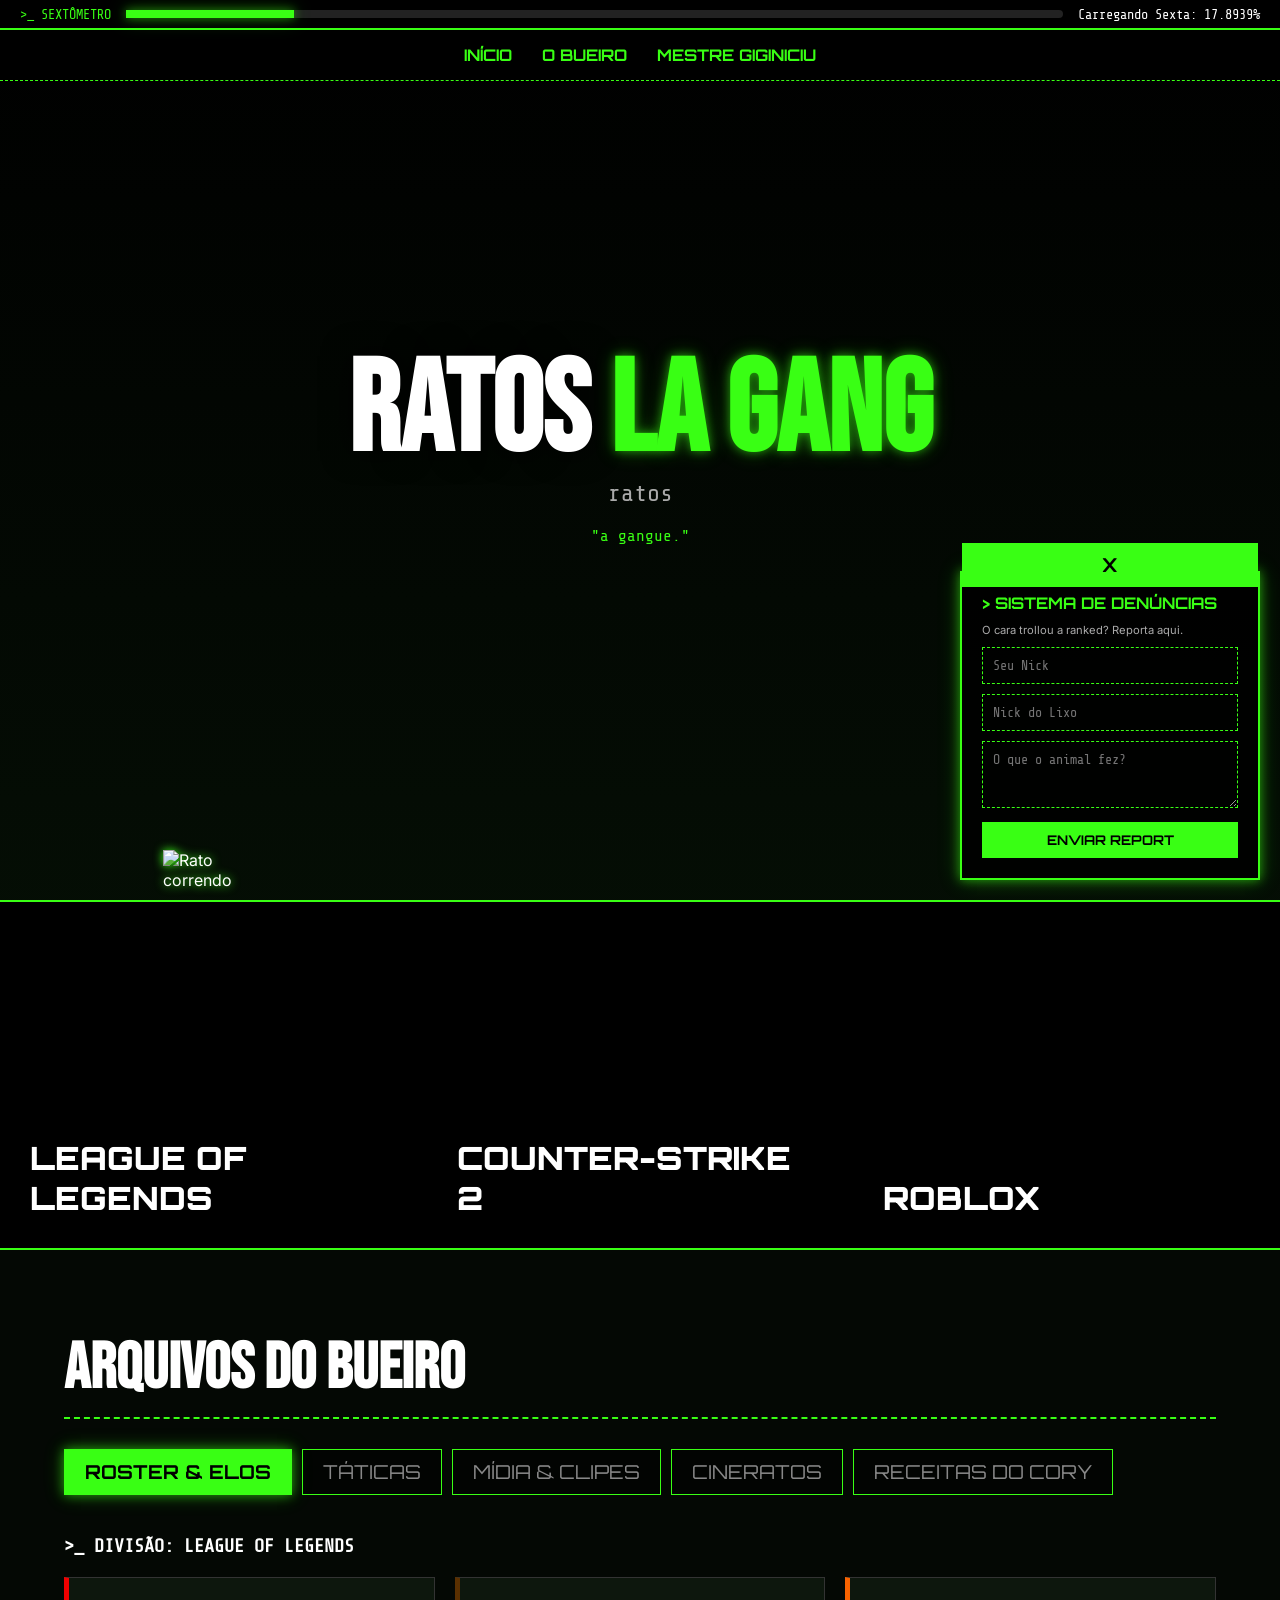
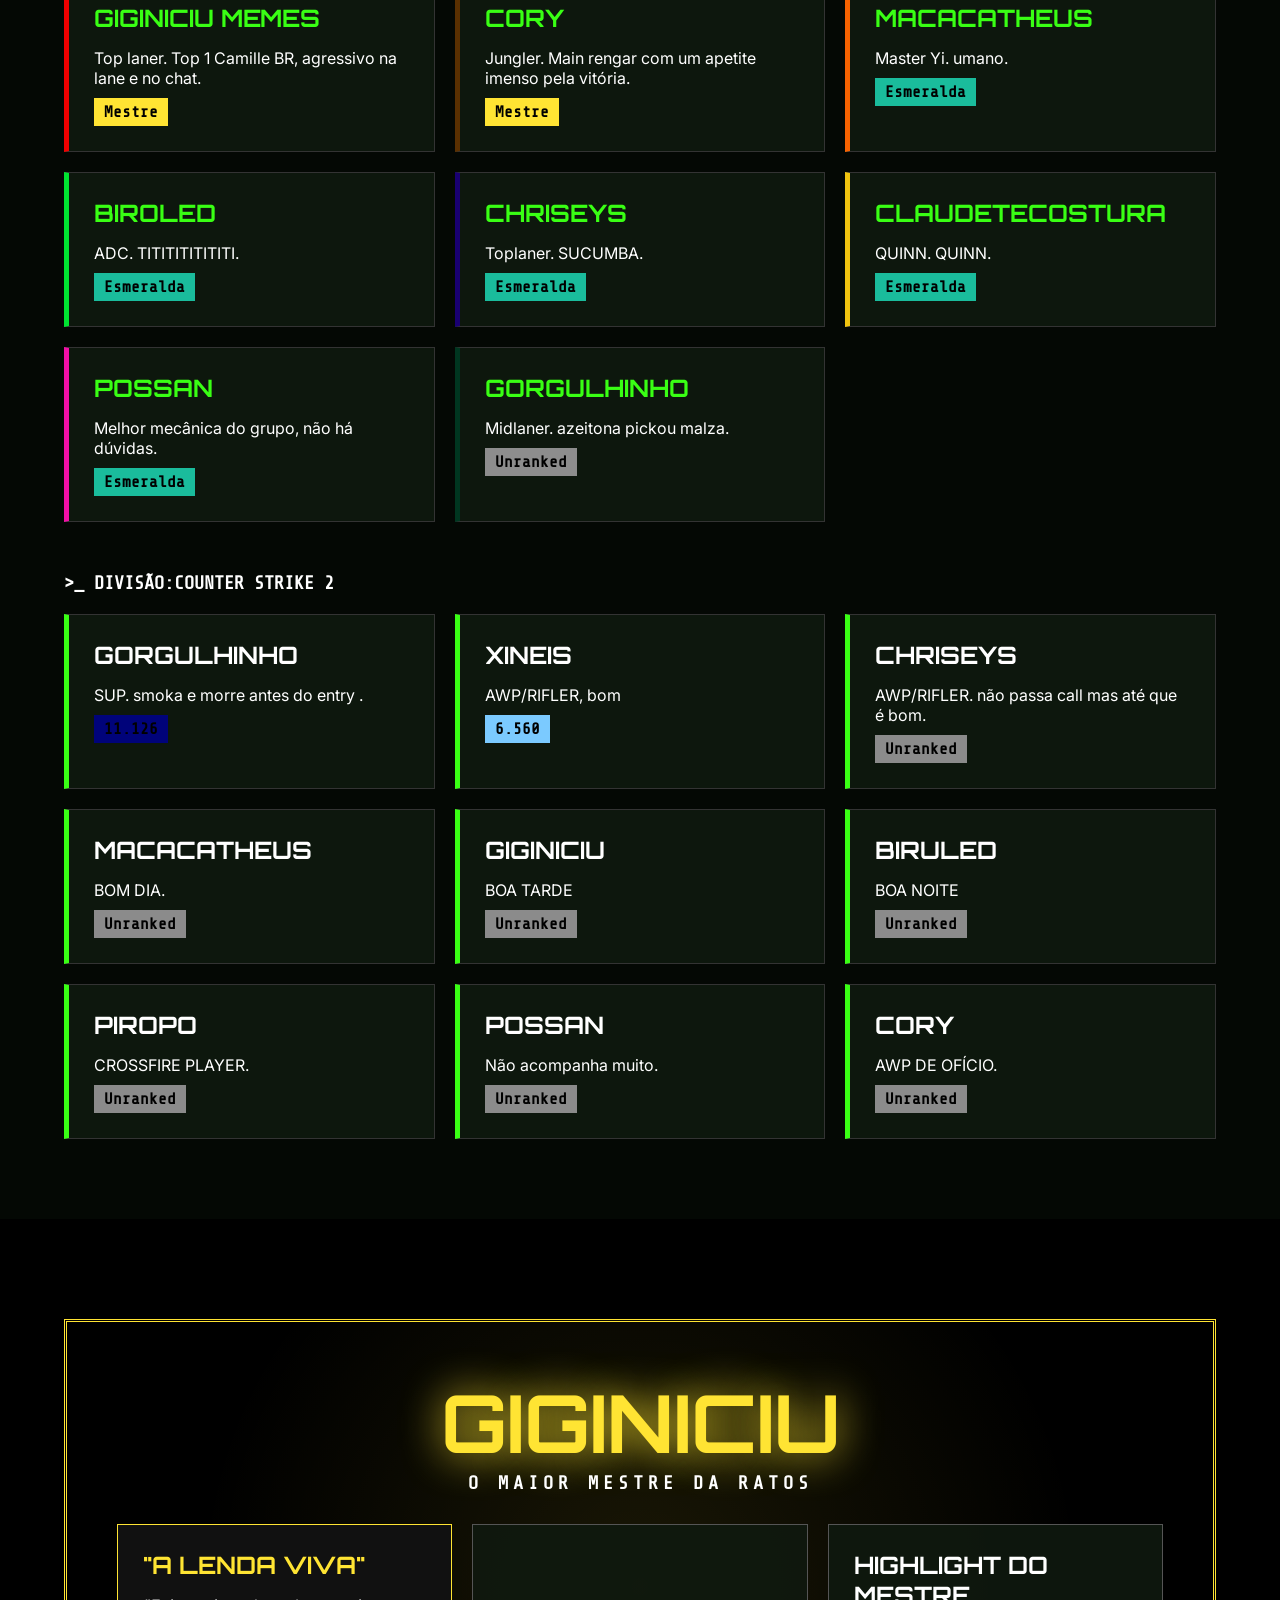
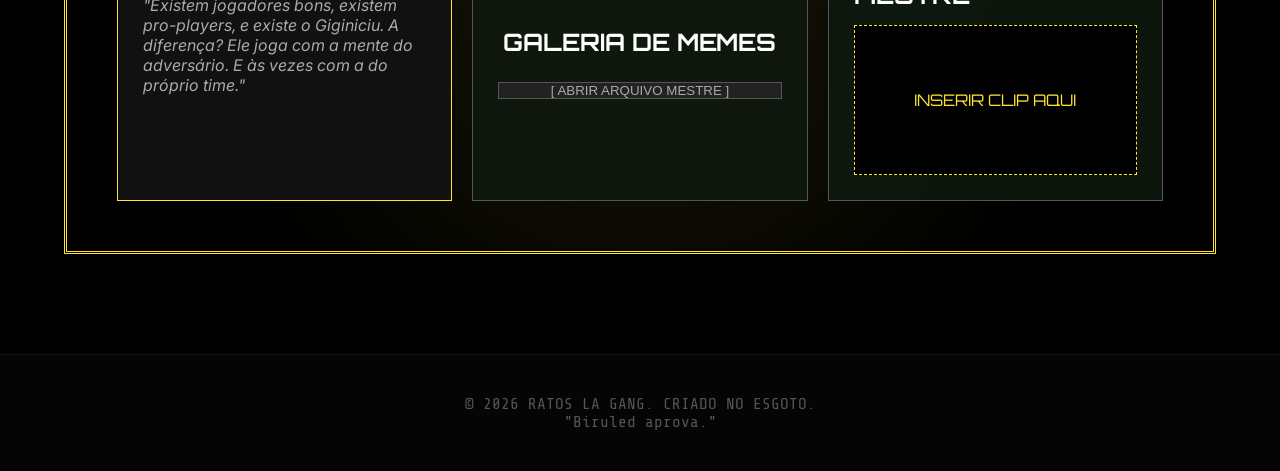
==== index.html @ 94097a50 "feat: site modularizado da Ratos La Gang" ====
﻿<!DOCTYPE html>
<html lang="pt-BR">

<head>
  <meta charset="UTF-8">
  <meta name="viewport" content="width=device-width, initial-scale=1.0">
  <title>Ratos La Gang | Season '26</title>
  <link rel="icon" type="image/png" href="https://i.imgur.com/AaQNfr5.png">

  <link rel="preconnect" href="https://fonts.googleapis.com">
  <link
    href="https://fonts.googleapis.com/css2?family=Bebas+Neue&family=Orbitron:wght@400;700;900&family=Share+Tech+Mono&family=Inter:wght@300;500;800&display=swap"
    rel="stylesheet">

  <link rel="stylesheet" href="./assets/css/style.css">
</head>

<body>

  <div id="sexta-bar">
    <span style="color: var(--neon);">>_ SEXTÔMETRO</span>
    <div class="progress-container">
      <div class="progress-fill" id="sexta-fill"></div>
    </div>
    <span id="sexta-text" style="color: #fff;">Calculando...</span>
  </div>

  <nav>
    <a href="#hero">INÍCIO</a>
    <a href="#conteudo">O BUEIRO</a>
    <a href="#santuario-ancora">MESTRE GIGINICIU</a>
  </nav>

  <section class="hero" id="hero">
    <h1 class="glitch">RATOS <span>LA GANG</span></h1>
    <p>ratos</p>
    <p style="font-size: 1rem; margin-top: 20px; color: var(--neon);">"a gangue."</p>
  </section>

  <div class="jogos-container">
    <div class="jogo-card"
      style="background-image: linear-gradient(transparent, #000), url('https://media.tenor.com/W_cH9yl1uNkAAAAM/malphite.gif');">
      LEAGUE OF LEGENDS
    </div>
    <div class="jogo-card"
      style="background-image: linear-gradient(transparent, #000), url('https://media.tenor.com/E6ynXrh8lNoAAAAM/cs-go-dance.gif');">
      COUNTER-STRIKE 2
    </div>
    <div class="jogo-card"
      style="background-image: linear-gradient(transparent, #000), url('https://media.tenor.com/iqkII5B1ymUAAAAM/roblox-memes.gif');">
      ROBLOX
    </div>
  </div>

  <section class="conteudo" id="conteudo">
    <h2 class="section-title glitch">ARQUIVOS DO BUEIRO</h2>

    <div class="tabs-menu">
      <button class="tab-btn active" onclick="carregarAbaDinamica('aba-roster', 'roster', event)">ROSTER & ELOS</button>
      <button class="tab-btn" onclick="carregarAbaDinamica('aba-smokes', 'taticas', event)">TÁTICAS</button>
      <button class="tab-btn" onclick="carregarAbaDinamica('aba-midia', 'midia', event)">MÍDIA & CLIPES</button>
      <button class="tab-btn" onclick="carregarAbaDinamica('aba-cineratos', 'cineratos', event)">CINERATOS</button>
      <button class="tab-btn" onclick="carregarAbaDinamica('aba-receitas', 'receitas', event)">RECEITAS DO CORY</button>
    </div>

    <div id="conteudo-dinamico"></div></section>

  <section id="santuario-ancora" style="padding: 100px 5%; background: #000;">
    <div class="santuario">
      <h1>GIGINICIU</h1>
      <h3 style="color: #fff; font-family: 'Share Tech Mono'; letter-spacing: 5px; margin-bottom: 30px;">O MAIOR MESTRE
        DA RATOS</h3>

      <div class="grid" style="text-align: left;">
        <div class="card" style="border-color: var(--yellow); background: #111;">
          <h3 style="color: var(--yellow);">"A LENDA VIVA"</h3>
          <p style="color: #aaa; font-style: italic;">"Existem jogadores bons, existem pro-players, e existe o
            Giginiciu. A diferença? Ele joga com a mente do adversário. E às vezes com a do próprio time."</p>
        </div>
        <div class="card"
          style="border-color: #555; display:flex; align-items:center; justify-content:center; flex-direction:column;">
          <h3 style="color: #fff;">GALERIA DE MEMES</h3>
          <button class="btn" style="width:100%; margin-top:10px; background:#222; border:1px solid #555; color:#aaa;">[
            ABRIR ARQUIVO MESTRE ]</button>
        </div>
        <div class="card" style="border-color: #555;">
          <h3 style="color: #fff;">HIGHLIGHT DO MESTRE</h3>
          <div
            style="width:100%; height:150px; background:#000; border:1px dashed var(--yellow); display:flex; justify-content:center; align-items:center; color:var(--yellow); font-family:'Orbitron';">
            INSERIR CLIP AQUI
          </div>
        </div>
      </div>
    </div>
  </section>

  <footer
    style="text-align: center; padding: 40px; background: #050505; color: #555; font-family: 'Share Tech Mono'; border-top: 1px solid #111;">
    &copy; 2026 RATOS LA GANG. CRIADO NO ESGOTO. <br>
    "Biruled aprova."
  </footer>

  <div class="denuncia-float" id="caixa-denuncia">
    <button class="fechar-btn" onclick="fecharCaixa()">X</button>

    <h4 style="font-family: 'Orbitron'; color: var(--neon); margin-bottom: 10px;">> SISTEMA DE DENÚNCIAS</h4>
    <p style="font-size: 0.7rem; color: #aaa; margin-bottom: 10px;">O cara trollou a ranked? Reporta aqui.</p>
    <input type="text" placeholder="Seu Nick">
    <input type="text" placeholder="Nick do Lixo">
    <textarea rows="3" placeholder="O que o animal fez?"></textarea>

    <button onclick="alert('Denúncia enviada pro bueiro. 🐀 Nossa gangue vai cobrar.'); fecharCaixa();">ENVIAR
      REPORT</button>
  </div>

  <img src="https://media.tenor.com/V9XG4Lp_SN0AAAAj/rat-dance.gif" class="rato-animado" id="rato-mascote"
    alt="Rato correndo">

  <script src="./assets/js/script.js" defer></script>

</body>

</html>
---- assets/css/style.css ----
﻿    /* ===== VARIÁVEIS GLOBAIS ===== */
    :root {
      --neon: #39ff14;
      --neon-glow: 0 0 10px rgba(57, 255, 20, 0.5), 0 0 20px rgba(57, 255, 20, 0.3);
      --yellow: #ffe433;
      --bg-dark: rgba(5, 10, 5, 0.85);
      --surface: rgba(15, 25, 15, 0.9);
    }

    * {
      cursor: url('https://img.icons8.com/color/32/000000/cheese.png'), auto !important;
    }

    a, button, .tab-btn, .rato-animado, .fechar-btn, .card, .jogo-card, .mural-card {
      cursor: url('https://img.icons8.com/color/32/000000/rat.png'), pointer !important;
    }

    /* ===== SCROLLBAR ESTILO CANO DE ESGOTO ===== */
    ::-webkit-scrollbar {
      width: 14px;
    }
    ::-webkit-scrollbar-track {
      background: #050505;
      border-left: 2px solid #111;
    }
    ::-webkit-scrollbar-thumb {
      background: #15ff00;
      border-radius: 10px;
      border: 3px solid #050505;
    }
    ::-webkit-scrollbar-thumb:hover {
      background: #0fbc00;
    }

    /* ===== EFEITO GLITCH ===== */
    .glitch {
      position: relative;
    }
    .glitch:hover {
      animation: glitch-text 0.2s linear infinite;
    }
    @keyframes glitch-text {
      0% { text-shadow: 2px 0 var(--neon), -2px 0 red; transform: translate(1px, 1px); }
      20% { text-shadow: -2px 0 var(--neon), 2px 0 red; transform: translate(-1px, -1px); }
      40% { text-shadow: 2px 0 var(--neon), -2px 0 red; transform: translate(-1px, 1px); }
      60% { text-shadow: -2px 0 var(--neon), 2px 0 red; transform: translate(1px, -1px); }
      80% { text-shadow: 2px 0 var(--neon), -2px 0 red; transform: translate(-1px, 1px); }
      100% { text-shadow: -2px 0 var(--neon), 2px 0 red; transform: translate(1px, 1px); }
    }

    * {
      box-sizing: border-box;
      margin: 0;
      padding: 0;
    }

    html {
      scroll-behavior: smooth;
    }

    /* ===== BACKGROUND IMERSIVO ===== */
    body {
      background-color: #000;
      background-image:
        linear-gradient(to bottom, rgba(0, 0, 0, 0.7), rgba(5, 15, 5, 0.9)),
        url('https://wallpapercave.com/wp/wp4553294.jpg');
      background-attachment: fixed;
      background-size: cover;
      background-position: center;
      color: #fff;
      font-family: 'Inter', sans-serif;
      overflow-x: hidden;
    }

    /* ===== BARRA DE SEXTA & NAVBAR ===== */
    #sexta-bar {
      position: fixed;
      top: 0;
      left: 0;
      right: 0;
      height: 30px;
      background: #000;
      border-bottom: 2px solid var(--neon);
      z-index: 10000;
      display: flex;
      align-items: center;
      padding: 0 20px;
      font-family: 'Share Tech Mono', monospace;
      font-size: 0.85rem;
    }

    .progress-container {
      flex-grow: 1;
      background: #222;
      height: 8px;
      margin: 0 15px;
      border-radius: 4px;
    }

    .progress-fill {
      height: 100%;
      background: var(--neon);
      width: 0%;
      box-shadow: var(--neon-glow);
      transition: width 1s;
    }

    nav {
      position: fixed;
      top: 30px;
      left: 0;
      right: 0;
      display: flex;
      justify-content: center;
      gap: 30px;
      padding: 15px;
      background: rgba(0, 0, 0, 0.7);
      backdrop-filter: blur(8px);
      z-index: 9999;
      border-bottom: 1px dashed var(--neon);
      font-family: 'Orbitron', sans-serif;
    }

    nav a {
      color: var(--neon);
      text-decoration: none;
      font-weight: 700;
      transition: 0.3s;
      text-transform: uppercase;
    }

    nav a:hover {
      text-shadow: var(--neon-glow);
      transform: scale(1.1);
      color: #fff;
    }

    /* ===== HERO SECTION ===== */
    .hero {
      min-height: 100vh;
      display: flex;
      flex-direction: column;
      justify-content: center;
      align-items: center;
      text-align: center;
      padding: 0 5%;
    }

    .hero h1 {
      font-family: 'Bebas Neue', sans-serif;
      font-size: 8rem;
      color: #fff;
      text-shadow: 0 0 30px #000;
      line-height: 0.9;
    }

    .hero h1 span {
      color: var(--neon);
      text-shadow: var(--neon-glow);
    }

    .hero p {
      font-family: 'Share Tech Mono';
      font-size: 1.5rem;
      color: #aaa;
      margin-top: 10px;
    }

    /* ===== CARDS EXPANSIVOS (JOGOS) ===== */
    .jogos-container {
      display: flex;
      height: 350px;
      width: 100%;
      border-top: 2px solid var(--neon);
      border-bottom: 2px solid var(--neon);
    }

    .jogo-card {
      flex: 1;
      display: flex;
      align-items: flex-end;
      padding: 30px;
      font-family: 'Orbitron', sans-serif;
      font-size: 2rem;
      font-weight: 900;
      color: #fff;
      background-size: cover;
      background-position: center;
      transition: flex 0.4s cubic-bezier(0.25, 0.8, 0.25, 1);
      cursor: crosshair;
      text-shadow: 2px 2px 10px #000;
      box-shadow: inset 0 -100px 100px -50px rgba(0, 0, 0, 0.9);
    }

    .jogo-card:hover {
      flex: 2.5;
      color: var(--neon);
    }

    /* ===== SEÇÕES & ABAS (O NÚCLEO DO SITE) ===== */
    section.conteudo {
      padding: 80px 5%;
      background: var(--bg-dark);
      min-height: 100vh;
    }

    .section-title {
      font-family: 'Bebas Neue';
      font-size: 4rem;
      color: #fff;
      border-bottom: 2px dashed var(--neon);
      padding-bottom: 10px;
      margin-bottom: 30px;
    }

    .tabs-menu {
      display: flex;
      gap: 10px;
      margin-bottom: 40px;
      flex-wrap: wrap;
    }

    .tab-btn {
      background: rgba(0, 0, 0, 0.5);
      border: 1px solid var(--neon);
      color: #888;
      padding: 10px 20px;
      font-family: 'Orbitron';
      font-size: 1.2rem;
      cursor: pointer;
      transition: 0.3s;
    }

    .tab-btn:hover {
      background: rgba(57, 255, 20, 0.2);
      color: #fff;
    }

    .tab-btn.active {
      background: var(--neon);
      color: #000;
      font-weight: bold;
      box-shadow: var(--neon-glow);
    }

    .tab-content {
      display: none;
      animation: slideUp 0.5s ease;
    }

    .tab-content.active {
      display: block;
    }

    @keyframes slideUp {
      from {
        opacity: 0;
        transform: translateY(20px);
      }

      to {
        opacity: 1;
        transform: translateY(0);
      }
    }

    /* Grid Genérico */
    .grid {
      display: grid;
      grid-template-columns: repeat(auto-fill, minmax(300px, 1fr));
      gap: 20px;
    }

    .card {
      background: var(--surface);
      border: 1px solid #333;
      padding: 25px;
      transition: 0.3s;
    }

    .card:hover {
      border-color: var(--neon);
      box-shadow: var(--neon-glow);
      transform: translateY(-5px);
    }

    .card h3 {
      font-family: 'Orbitron';
      color: var(--neon);
      font-size: 1.5rem;
      margin-bottom: 15px;
    }

    /* Elos & Roster Específico */
    .elo-tag {
      display: inline-block;
      padding: 5px 10px;
      font-family: 'Share Tech Mono';
      font-weight: bold;
      color: #000;
      margin-top: 10px;
    }

    .roster-card {
      border-left: 5px solid var(--neon);
    }

    /* Cineratos (Scroll Horizontal) */
    .cineratos-scroll {
      display: flex;
      gap: 20px;
      overflow-x: auto;
      padding-bottom: 20px;
    }

    .filme-card {
      min-width: 250px;
      height: 350px;
      background: #111;
      border: 1px solid #333;
      display: flex;
      flex-direction: column;
      justify-content: flex-end;
      padding: 20px;
      background-size: cover;
      background-position: center;
      position: relative;
    }

    .filme-card::before {
      content: '';
      position: absolute;
      inset: 0;
      background: linear-gradient(transparent, rgba(0, 0, 0, 0.9));
    }

    .filme-info {
      position: relative;
      z-index: 2;
    }

    .nota {
      font-family: 'Orbitron';
      font-size: 2rem;
      color: var(--yellow);
    }

    /* Receitas */
    .receita-card {
      background: repeating-linear-gradient(45deg, #0a0a0a, #0a0a0a 10px, #111 10px, #111 20px);
    }

    /* ===== SANTUÁRIO GIGINICIU ===== */
    .santuario {
      text-align: center;
      border: 3px double var(--yellow);
      padding: 50px;
      background: radial-gradient(circle, rgba(255, 228, 51, 0.1) 0%, transparent 70%);
    }

    .santuario h1 {
      font-family: 'Orbitron';
      font-size: 5rem;
      color: var(--yellow);
      text-shadow: 0 0 40px var(--yellow);
      animation: pulso 2s infinite;
    }

    @keyframes pulso {

      0%,
      100% {
        transform: scale(1);
      }

      50% {
        transform: scale(1.05);
      }
    }

    /* ===== ELEMENTOS FLUTUANTES ===== */
    .denuncia-float {
      position: fixed;
      bottom: 20px;
      right: 20px;
      width: 300px;
      background: rgba(0, 0, 0, 0.9);
      border: 2px solid var(--neon);
      padding: 20px;
      z-index: 1000;
      box-shadow: var(--neon-glow);
    }

    .denuncia-float input,
    .denuncia-float textarea {
      width: 100%;
      background: transparent;
      border: 1px dashed var(--neon);
      color: #fff;
      padding: 10px;
      margin-bottom: 10px;
      font-family: 'Share Tech Mono';
    }

    .denuncia-float button {
      width: 100%;
      background: var(--neon);
      border: none;
      color: #000;
      font-weight: bold;
      padding: 10px;
      cursor: pointer;
      font-family: 'Orbitron';
    }

    .fechar-btn {
      position: absolute;
      /* Fixa o botão em relação à caixa */
      top: -30px;
      /* Distância do topo */
      right: 0px;
      /* Distância da direita */
      background: none;
      border: none;
      color: #555;
      font-family: 'Orbitron', sans-serif;
      font-size: 1.2rem;
      cursor: pointer;
      z-index: 1001;
      /* Garante que fique na frente de todos os elementos da caixa */
    }

    .fechar-btn:hover {
      color: var(--neon);
      transform: scale(1.1);
    }

    .fechar-btn:hover {
      color: var(--neon);
      text-shadow: var(--neon-glow);
      transform: scale(1.2);
    }

    /* RATO CORRENDO */
    .rato-animado {
      position: fixed;
      bottom: 10px;
      width: 80px;
      z-index: 999;
      cursor: pointer;
      filter: drop-shadow(0 0 5px var(--neon));
    }

    /* ===== UTILITÁRIOS ===== */
    .code-box {
      background: #000;
      color: #0f0;
      font-family: monospace;
      padding: 15px;
      border-left: 3px solid var(--neon);
      overflow-x: auto;
      margin-top: 10px;
    }

    .highlight {
      color: var(--yellow);
    }

    /* ===== MURAL DE SOBREVIVÊNCIA ===== */
    .mural-grid {
      display: grid;
      grid-template-columns: repeat(auto-fill, minmax(250px, 1fr));
      gap: 20px;
    }

    .mural-card {
      background: #0a0a0a;
      padding: 20px;
      transition: transform 0.3s ease, box-shadow 0.3s ease;
      display: flex;
      flex-direction: column;
    }

    .mural-card h3 {
      font-family: 'Orbitron', sans-serif;
      font-size: 1.2rem;
      margin-bottom: 10px;
      color: #fff;
      text-transform: uppercase;
    }

    .mural-card .jogo-tag {
      font-family: 'Share Tech Mono', monospace;
      font-size: 0.8rem;
      font-weight: bold;
      margin-bottom: 10px;
      display: inline-block;
      padding: 3px 8px;
      background: rgba(255, 255, 255, 0.1);
    }

    .mural-card p {
      font-family: 'Share Tech Mono', monospace;
      color: #aaa;
      font-size: 1rem;
      line-height: 1.4;
    }

    /* Cores de Destaque */
    .card-cs2 {
      border-top: 4px solid #ff8c00;
    }

    .card-cs2:hover {
      transform: translateY(-5px);
      box-shadow: 0 5px 15px rgba(255, 140, 0, 0.5);
    }

    .card-cs2 .jogo-tag {
      color: #ff8c00;
    }

    .card-lol {
      border-top: 4px solid #005ce6;
    }

    .card-lol:hover {
      transform: translateY(-5px);
      box-shadow: 0 5px 15px rgba(0, 92, 230, 0.5);
    }

    .card-lol .jogo-tag {
      color: #005ce6;
    }

    .card-valorant {
      border-top: 4px solid #ff4655;
    }

    .card-valorant:hover {
      transform: translateY(-5px);
      box-shadow: 0 5px 15px rgba(255, 70, 85, 0.5);
    }

    .card-valorant .jogo-tag {
      color: #ff4655;
    }

    .card-phasmo {
      border-top: 4px solid #ffffff;
    }

    .card-phasmo:hover {
      transform: translateY(-5px);
      box-shadow: 0 5px 15px rgba(255, 255, 255, 0.5);
    }

    .card-phasmo .jogo-tag {
      color: #ffffff;
    }

    .card-backrooms {
      border-top: 4px solid #f1c40f;
    }

    .card-backrooms:hover {
      transform: translateY(-5px);
      box-shadow: 0 5px 15px rgba(241, 196, 15, 0.5);
    }

    .card-backrooms .jogo-tag {
      color: #f1c40f;
    }

    .card-roblox {
      border-top: 4px solid #888888;
    }

    .card-roblox:hover {
      transform: translateY(-5px);
      box-shadow: 0 5px 15px rgba(136, 136, 136, 0.5);
    }

    .card-roblox .jogo-tag {
      color: #888888;
    }

    .card-stardew {
      border-top: 4px solid #2e8b57;
    }

    .card-stardew:hover {
      transform: translateY(-5px);
      box-shadow: 0 5px 15px rgba(46, 139, 87, 0.5);
    }

    .card-stardew .jogo-tag {
      color: #2e8b57;
    }

    .card-zomboid {
      border-top: 4px solid #8a0303;
    }

    .card-zomboid:hover {
      transform: translateY(-5px);
      box-shadow: 0 5px 15px rgba(138, 3, 3, 0.5);
    }

    .card-zomboid .jogo-tag {
      color: #8a0303;
    }

    .card-raft {
      border-top: 4px solid #00bfff;
    }

    .card-raft:hover {
      transform: translateY(-5px);
      box-shadow: 0 5px 15px rgba(0, 191, 255, 0.5);
    }

    .card-raft .jogo-tag {
      color: #00bfff;
    }

    /* ===== MEDIA QUERIES (RESPONSIVIDADE) ===== */
    @media (max-width: 768px) {

      /* Sextômetro e Nav */
      #sexta-bar {
        padding: 0 10px;
        font-size: 0.65rem;
      }

      .progress-container {
        margin: 0 8px;
      }

      nav {
        gap: 15px;
        padding: 10px;
        font-size: 0.8rem;
        flex-wrap: wrap;
        top: 30px;
      }

      /* Hero */
      .hero h1 {
        font-size: 4rem;
        line-height: 1;
      }

      .hero p {
        font-size: 1.1rem;
      }

      /* Jogos Container */
      .jogos-container {
        flex-direction: column;
        height: auto;
      }

      .jogo-card {
        height: 120px;
        font-size: 1.5rem;
        justify-content: center;
        align-items: center;
        text-align: center;
        box-shadow: inset 0 0 100px -20px rgba(0, 0, 0, 0.9);
        padding: 15px;
      }

      .jogo-card:hover {
        flex: 1;
        transform: scale(1.02);
      }

      /* Conteúdo Geral */
      section.conteudo {
        padding: 80px 15px;
      }

      .section-title {
        font-size: 2.5rem;
        text-align: center;
      }

      .tabs-menu {
        justify-content: center;
      }

      .tab-btn {
        font-size: 0.9rem;
        padding: 10px;
        flex-grow: 1;
        text-align: center;
      }

      /* Grids e Aba Mídia */
      .grid {
        grid-template-columns: 1fr;
      }

      #aba-midia>div {
        grid-template-columns: 1fr !important;
      }

      /* Santuário */
      .santuario {
        padding: 20px;
      }

      .santuario h1 {
        font-size: 2.5rem;
      }

      /* Denúncia Float */
      .denuncia-float {
        width: 90%;
        right: 5%;
        bottom: 10px;
        padding: 15px;
      }

      .fechar-btn {
        top: -35px;
        right: 0;
        font-size: 1.5rem;
        background: rgba(0, 0, 0, 0.8);
        padding: 5px 15px;
        border-radius: 5px;
        border: 1px solid var(--neon);
      }

      /* Rato Animado */
      .rato-animado {
        width: 60px;
        bottom: 5px;
      }
    }
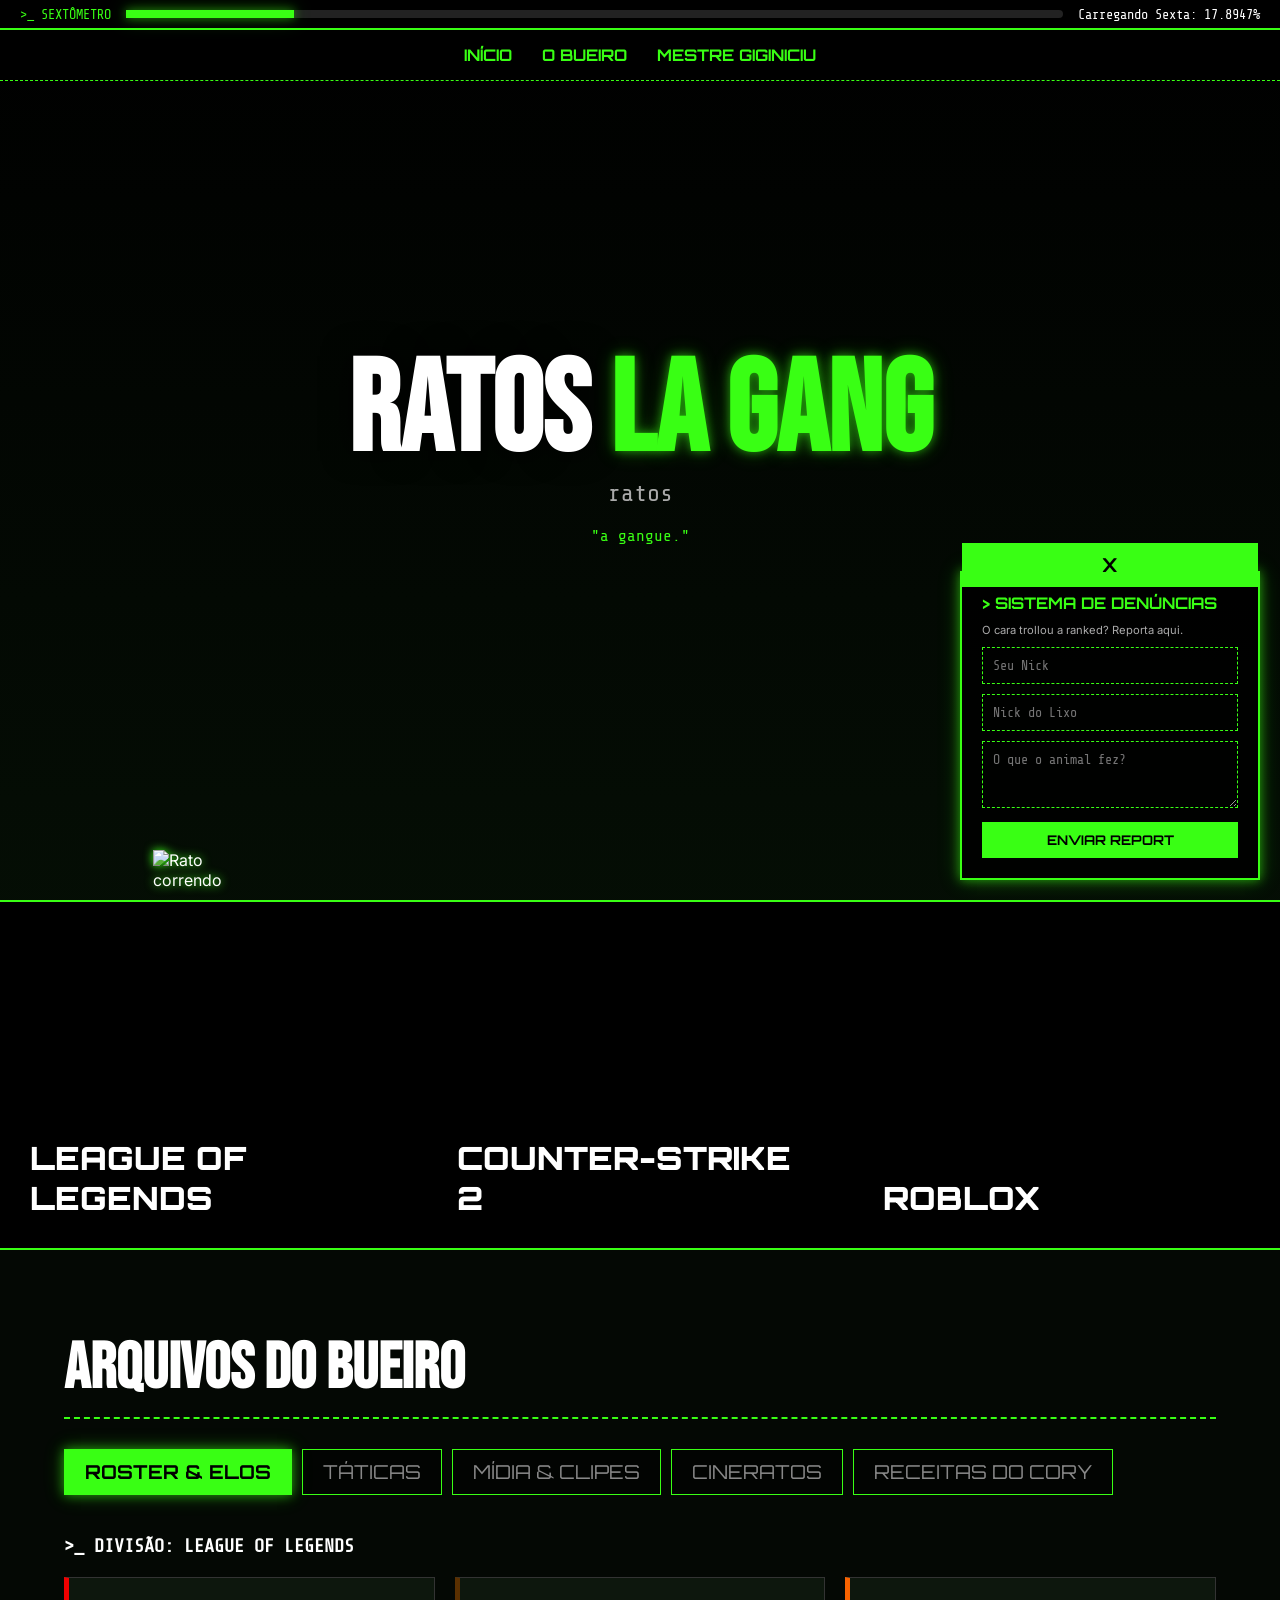
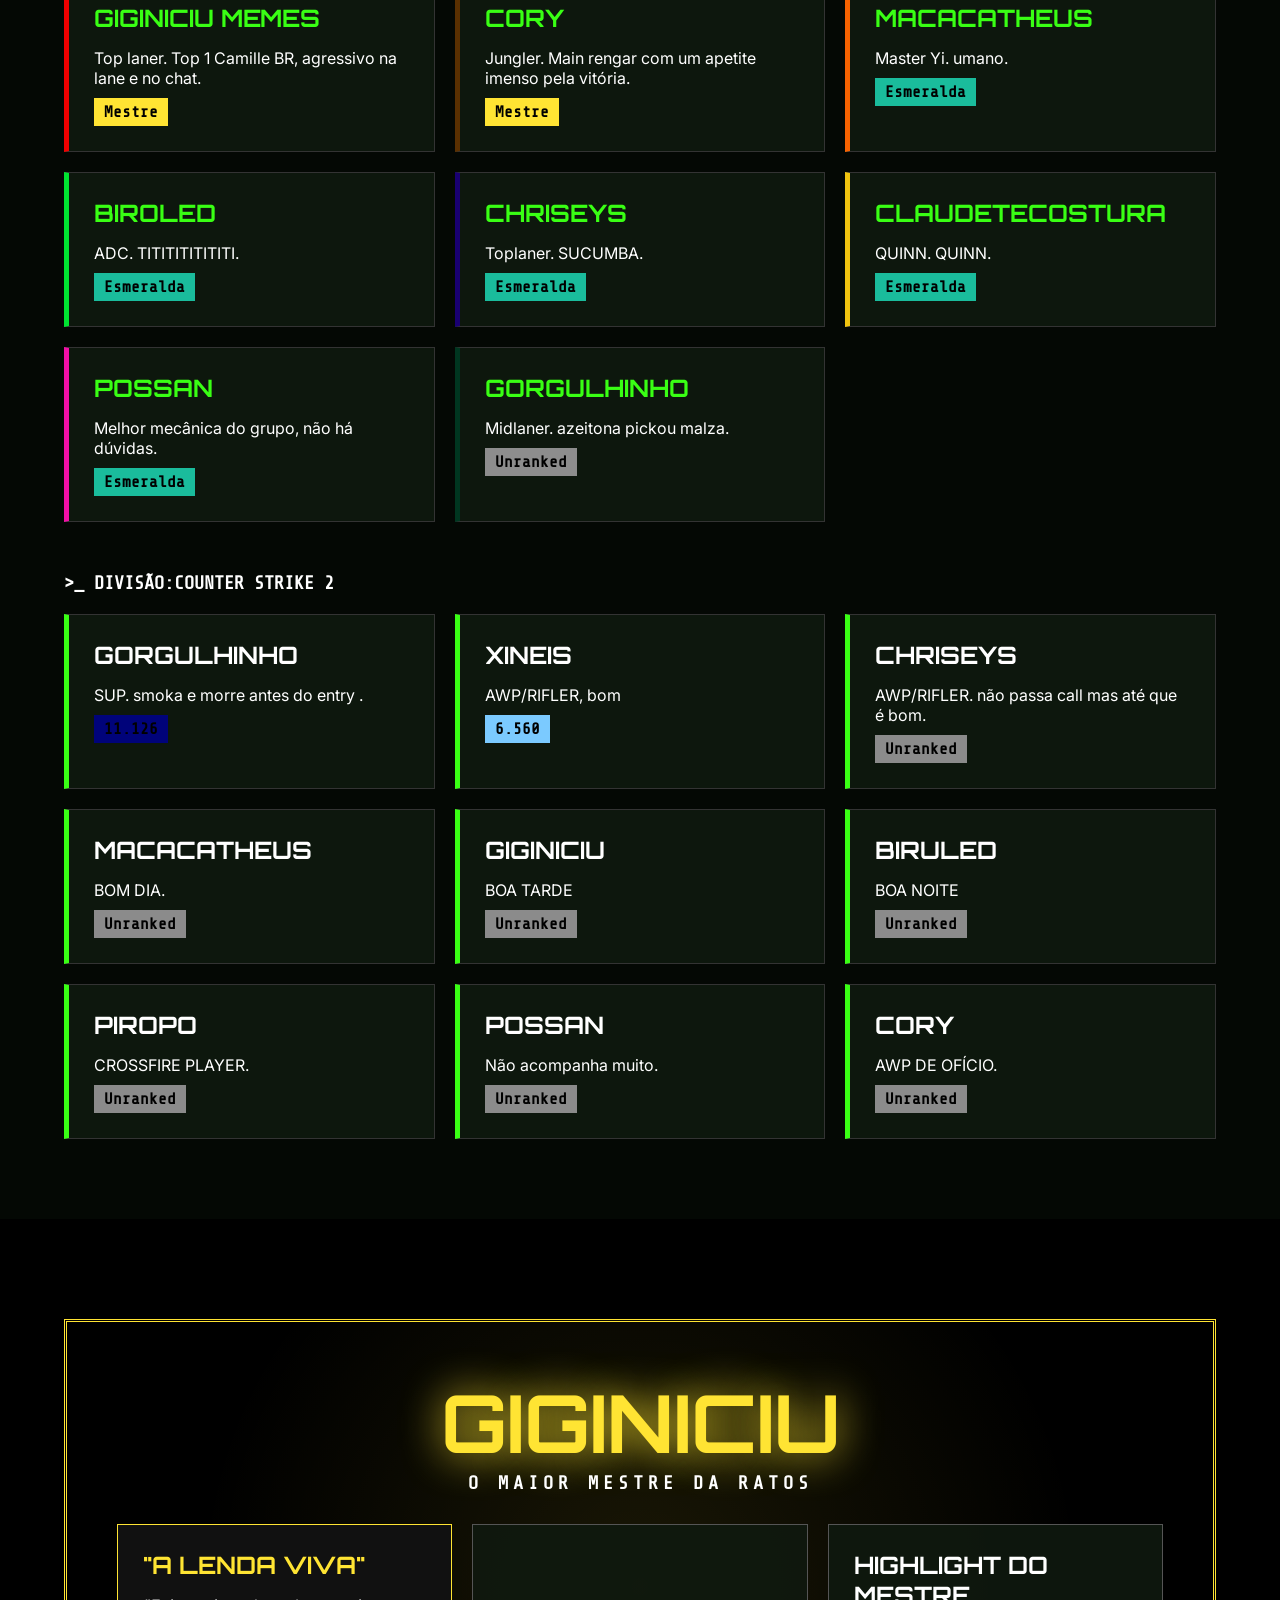
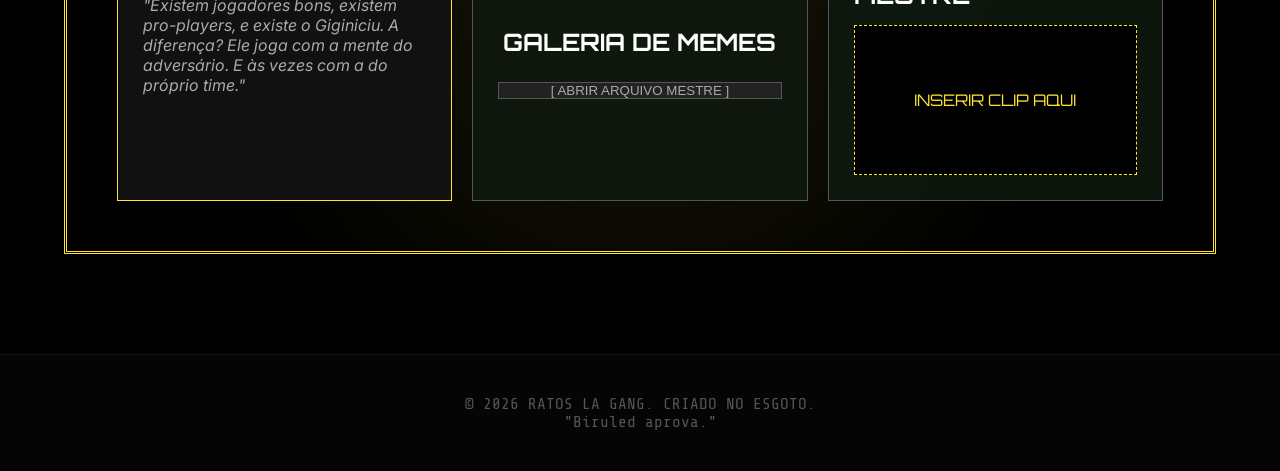
==== commit 97cec2a1: "refactor: simplificando estrutura de pastas" ====
--- a/index.html
+++ b/index.html
@@ -1,4 +1,4 @@
-﻿<!DOCTYPE html>
+<!DOCTYPE html>
 <html lang="pt-BR">
 
 <head>
@@ -12,7 +12,7 @@
     href="https://fonts.googleapis.com/css2?family=Bebas+Neue&family=Orbitron:wght@400;700;900&family=Share+Tech+Mono&family=Inter:wght@300;500;800&display=swap"
     rel="stylesheet">
 
-  <link rel="stylesheet" href="./assets/css/style.css">
+  <link rel="stylesheet" href="./css/style.css">
 </head>
 
 <body>
@@ -116,7 +116,7 @@
   <img src="https://media.tenor.com/V9XG4Lp_SN0AAAAj/rat-dance.gif" class="rato-animado" id="rato-mascote"
     alt="Rato correndo">
 
-  <script src="./assets/js/script.js" defer></script>
+  <script src="./js/script.js" defer></script>
 
 </body>
 
--- a/css/style.css
+++ b/css/style.css
@@ -0,0 +1,741 @@
+﻿    /* ===== VARIÁVEIS GLOBAIS ===== */
+    :root {
+      --neon: #39ff14;
+      --neon-glow: 0 0 10px rgba(57, 255, 20, 0.5), 0 0 20px rgba(57, 255, 20, 0.3);
+      --yellow: #ffe433;
+      --bg-dark: rgba(5, 10, 5, 0.85);
+      --surface: rgba(15, 25, 15, 0.9);
+    }
+
+    * {
+      cursor: url('https://img.icons8.com/color/32/000000/cheese.png'), auto !important;
+    }
+
+    a, button, .tab-btn, .rato-animado, .fechar-btn, .card, .jogo-card, .mural-card {
+      cursor: url('https://img.icons8.com/color/32/000000/rat.png'), pointer !important;
+    }
+
+    /* ===== SCROLLBAR ESTILO CANO DE ESGOTO ===== */
+    ::-webkit-scrollbar {
+      width: 14px;
+    }
+    ::-webkit-scrollbar-track {
+      background: #050505;
+      border-left: 2px solid #111;
+    }
+    ::-webkit-scrollbar-thumb {
+      background: #15ff00;
+      border-radius: 10px;
+      border: 3px solid #050505;
+    }
+    ::-webkit-scrollbar-thumb:hover {
+      background: #0fbc00;
+    }
+
+    /* ===== EFEITO GLITCH ===== */
+    .glitch {
+      position: relative;
+    }
+    .glitch:hover {
+      animation: glitch-text 0.2s linear infinite;
+    }
+    @keyframes glitch-text {
+      0% { text-shadow: 2px 0 var(--neon), -2px 0 red; transform: translate(1px, 1px); }
+      20% { text-shadow: -2px 0 var(--neon), 2px 0 red; transform: translate(-1px, -1px); }
+      40% { text-shadow: 2px 0 var(--neon), -2px 0 red; transform: translate(-1px, 1px); }
+      60% { text-shadow: -2px 0 var(--neon), 2px 0 red; transform: translate(1px, -1px); }
+      80% { text-shadow: 2px 0 var(--neon), -2px 0 red; transform: translate(-1px, 1px); }
+      100% { text-shadow: -2px 0 var(--neon), 2px 0 red; transform: translate(1px, 1px); }
+    }
+
+    * {
+      box-sizing: border-box;
+      margin: 0;
+      padding: 0;
+    }
+
+    html {
+      scroll-behavior: smooth;
+    }
+
+    /* ===== BACKGROUND IMERSIVO ===== */
+    body {
+      background-color: #000;
+      background-image:
+        linear-gradient(to bottom, rgba(0, 0, 0, 0.7), rgba(5, 15, 5, 0.9)),
+        url('https://wallpapercave.com/wp/wp4553294.jpg');
+      background-attachment: fixed;
+      background-size: cover;
+      background-position: center;
+      color: #fff;
+      font-family: 'Inter', sans-serif;
+      overflow-x: hidden;
+    }
+
+    /* ===== BARRA DE SEXTA & NAVBAR ===== */
+    #sexta-bar {
+      position: fixed;
+      top: 0;
+      left: 0;
+      right: 0;
+      height: 30px;
+      background: #000;
+      border-bottom: 2px solid var(--neon);
+      z-index: 10000;
+      display: flex;
+      align-items: center;
+      padding: 0 20px;
+      font-family: 'Share Tech Mono', monospace;
+      font-size: 0.85rem;
+    }
+
+    .progress-container {
+      flex-grow: 1;
+      background: #222;
+      height: 8px;
+      margin: 0 15px;
+      border-radius: 4px;
+    }
+
+    .progress-fill {
+      height: 100%;
+      background: var(--neon);
+      width: 0%;
+      box-shadow: var(--neon-glow);
+      transition: width 1s;
+    }
+
+    nav {
+      position: fixed;
+      top: 30px;
+      left: 0;
+      right: 0;
+      display: flex;
+      justify-content: center;
+      gap: 30px;
+      padding: 15px;
+      background: rgba(0, 0, 0, 0.7);
+      backdrop-filter: blur(8px);
+      z-index: 9999;
+      border-bottom: 1px dashed var(--neon);
+      font-family: 'Orbitron', sans-serif;
+    }
+
+    nav a {
+      color: var(--neon);
+      text-decoration: none;
+      font-weight: 700;
+      transition: 0.3s;
+      text-transform: uppercase;
+    }
+
+    nav a:hover {
+      text-shadow: var(--neon-glow);
+      transform: scale(1.1);
+      color: #fff;
+    }
+
+    /* ===== HERO SECTION ===== */
+    .hero {
+      min-height: 100vh;
+      display: flex;
+      flex-direction: column;
+      justify-content: center;
+      align-items: center;
+      text-align: center;
+      padding: 0 5%;
+    }
+
+    .hero h1 {
+      font-family: 'Bebas Neue', sans-serif;
+      font-size: 8rem;
+      color: #fff;
+      text-shadow: 0 0 30px #000;
+      line-height: 0.9;
+    }
+
+    .hero h1 span {
+      color: var(--neon);
+      text-shadow: var(--neon-glow);
+    }
+
+    .hero p {
+      font-family: 'Share Tech Mono';
+      font-size: 1.5rem;
+      color: #aaa;
+      margin-top: 10px;
+    }
+
+    /* ===== CARDS EXPANSIVOS (JOGOS) ===== */
+    .jogos-container {
+      display: flex;
+      height: 350px;
+      width: 100%;
+      border-top: 2px solid var(--neon);
+      border-bottom: 2px solid var(--neon);
+    }
+
+    .jogo-card {
+      flex: 1;
+      display: flex;
+      align-items: flex-end;
+      padding: 30px;
+      font-family: 'Orbitron', sans-serif;
+      font-size: 2rem;
+      font-weight: 900;
+      color: #fff;
+      background-size: cover;
+      background-position: center;
+      transition: flex 0.4s cubic-bezier(0.25, 0.8, 0.25, 1);
+      cursor: crosshair;
+      text-shadow: 2px 2px 10px #000;
+      box-shadow: inset 0 -100px 100px -50px rgba(0, 0, 0, 0.9);
+    }
+
+    .jogo-card:hover {
+      flex: 2.5;
+      color: var(--neon);
+    }
+
+    /* ===== SEÇÕES & ABAS (O NÚCLEO DO SITE) ===== */
+    section.conteudo {
+      padding: 80px 5%;
+      background: var(--bg-dark);
+      min-height: 100vh;
+    }
+
+    .section-title {
+      font-family: 'Bebas Neue';
+      font-size: 4rem;
+      color: #fff;
+      border-bottom: 2px dashed var(--neon);
+      padding-bottom: 10px;
+      margin-bottom: 30px;
+    }
+
+    .tabs-menu {
+      display: flex;
+      gap: 10px;
+      margin-bottom: 40px;
+      flex-wrap: wrap;
+    }
+
+    .tab-btn {
+      background: rgba(0, 0, 0, 0.5);
+      border: 1px solid var(--neon);
+      color: #888;
+      padding: 10px 20px;
+      font-family: 'Orbitron';
+      font-size: 1.2rem;
+      cursor: pointer;
+      transition: 0.3s;
+    }
+
+    .tab-btn:hover {
+      background: rgba(57, 255, 20, 0.2);
+      color: #fff;
+    }
+
+    .tab-btn.active {
+      background: var(--neon);
+      color: #000;
+      font-weight: bold;
+      box-shadow: var(--neon-glow);
+    }
+
+    .tab-content {
+      display: none;
+      animation: slideUp 0.5s ease;
+    }
+
+    .tab-content.active {
+      display: block;
+    }
+
+    @keyframes slideUp {
+      from {
+        opacity: 0;
+        transform: translateY(20px);
+      }
+
+      to {
+        opacity: 1;
+        transform: translateY(0);
+      }
+    }
+
+    /* Grid Genérico */
+    .grid {
+      display: grid;
+      grid-template-columns: repeat(auto-fill, minmax(300px, 1fr));
+      gap: 20px;
+    }
+
+    .card {
+      background: var(--surface);
+      border: 1px solid #333;
+      padding: 25px;
+      transition: 0.3s;
+    }
+
+    .card:hover {
+      border-color: var(--neon);
+      box-shadow: var(--neon-glow);
+      transform: translateY(-5px);
+    }
+
+    .card h3 {
+      font-family: 'Orbitron';
+      color: var(--neon);
+      font-size: 1.5rem;
+      margin-bottom: 15px;
+    }
+
+    /* Elos & Roster Específico */
+    .elo-tag {
+      display: inline-block;
+      padding: 5px 10px;
+      font-family: 'Share Tech Mono';
+      font-weight: bold;
+      color: #000;
+      margin-top: 10px;
+    }
+
+    .roster-card {
+      border-left: 5px solid var(--neon);
+    }
+
+    /* Cineratos (Scroll Horizontal) */
+    .cineratos-scroll {
+      display: flex;
+      gap: 20px;
+      overflow-x: auto;
+      padding-bottom: 20px;
+    }
+
+    .filme-card {
+      min-width: 250px;
+      height: 350px;
+      background: #111;
+      border: 1px solid #333;
+      display: flex;
+      flex-direction: column;
+      justify-content: flex-end;
+      padding: 20px;
+      background-size: cover;
+      background-position: center;
+      position: relative;
+    }
+
+    .filme-card::before {
+      content: '';
+      position: absolute;
+      inset: 0;
+      background: linear-gradient(transparent, rgba(0, 0, 0, 0.9));
+    }
+
+    .filme-info {
+      position: relative;
+      z-index: 2;
+    }
+
+    .nota {
+      font-family: 'Orbitron';
+      font-size: 2rem;
+      color: var(--yellow);
+    }
+
+    /* Receitas */
+    .receita-card {
+      background: repeating-linear-gradient(45deg, #0a0a0a, #0a0a0a 10px, #111 10px, #111 20px);
+    }
+
+    /* ===== SANTUÁRIO GIGINICIU ===== */
+    .santuario {
+      text-align: center;
+      border: 3px double var(--yellow);
+      padding: 50px;
+      background: radial-gradient(circle, rgba(255, 228, 51, 0.1) 0%, transparent 70%);
+    }
+
+    .santuario h1 {
+      font-family: 'Orbitron';
+      font-size: 5rem;
+      color: var(--yellow);
+      text-shadow: 0 0 40px var(--yellow);
+      animation: pulso 2s infinite;
+    }
+
+    @keyframes pulso {
+
+      0%,
+      100% {
+        transform: scale(1);
+      }
+
+      50% {
+        transform: scale(1.05);
+      }
+    }
+
+    /* ===== ELEMENTOS FLUTUANTES ===== */
+    .denuncia-float {
+      position: fixed;
+      bottom: 20px;
+      right: 20px;
+      width: 300px;
+      background: rgba(0, 0, 0, 0.9);
+      border: 2px solid var(--neon);
+      padding: 20px;
+      z-index: 1000;
+      box-shadow: var(--neon-glow);
+    }
+
+    .denuncia-float input,
+    .denuncia-float textarea {
+      width: 100%;
+      background: transparent;
+      border: 1px dashed var(--neon);
+      color: #fff;
+      padding: 10px;
+      margin-bottom: 10px;
+      font-family: 'Share Tech Mono';
+    }
+
+    .denuncia-float button {
+      width: 100%;
+      background: var(--neon);
+      border: none;
+      color: #000;
+      font-weight: bold;
+      padding: 10px;
+      cursor: pointer;
+      font-family: 'Orbitron';
+    }
+
+    .fechar-btn {
+      position: absolute;
+      /* Fixa o botão em relação à caixa */
+      top: -30px;
+      /* Distância do topo */
+      right: 0px;
+      /* Distância da direita */
+      background: none;
+      border: none;
+      color: #555;
+      font-family: 'Orbitron', sans-serif;
+      font-size: 1.2rem;
+      cursor: pointer;
+      z-index: 1001;
+      /* Garante que fique na frente de todos os elementos da caixa */
+    }
+
+    .fechar-btn:hover {
+      color: var(--neon);
+      transform: scale(1.1);
+    }
+
+    .fechar-btn:hover {
+      color: var(--neon);
+      text-shadow: var(--neon-glow);
+      transform: scale(1.2);
+    }
+
+    /* RATO CORRENDO */
+    .rato-animado {
+      position: fixed;
+      bottom: 10px;
+      width: 80px;
+      z-index: 999;
+      cursor: pointer;
+      filter: drop-shadow(0 0 5px var(--neon));
+    }
+
+    /* ===== UTILITÁRIOS ===== */
+    .code-box {
+      background: #000;
+      color: #0f0;
+      font-family: monospace;
+      padding: 15px;
+      border-left: 3px solid var(--neon);
+      overflow-x: auto;
+      margin-top: 10px;
+    }
+
+    .highlight {
+      color: var(--yellow);
+    }
+
+    /* ===== MURAL DE SOBREVIVÊNCIA ===== */
+    .mural-grid {
+      display: grid;
+      grid-template-columns: repeat(auto-fill, minmax(250px, 1fr));
+      gap: 20px;
+    }
+
+    .mural-card {
+      background: #0a0a0a;
+      padding: 20px;
+      transition: transform 0.3s ease, box-shadow 0.3s ease;
+      display: flex;
+      flex-direction: column;
+    }
+
+    .mural-card h3 {
+      font-family: 'Orbitron', sans-serif;
+      font-size: 1.2rem;
+      margin-bottom: 10px;
+      color: #fff;
+      text-transform: uppercase;
+    }
+
+    .mural-card .jogo-tag {
+      font-family: 'Share Tech Mono', monospace;
+      font-size: 0.8rem;
+      font-weight: bold;
+      margin-bottom: 10px;
+      display: inline-block;
+      padding: 3px 8px;
+      background: rgba(255, 255, 255, 0.1);
+    }
+
+    .mural-card p {
+      font-family: 'Share Tech Mono', monospace;
+      color: #aaa;
+      font-size: 1rem;
+      line-height: 1.4;
+    }
+
+    /* Cores de Destaque */
+    .card-cs2 {
+      border-top: 4px solid #ff8c00;
+    }
+
+    .card-cs2:hover {
+      transform: translateY(-5px);
+      box-shadow: 0 5px 15px rgba(255, 140, 0, 0.5);
+    }
+
+    .card-cs2 .jogo-tag {
+      color: #ff8c00;
+    }
+
+    .card-lol {
+      border-top: 4px solid #005ce6;
+    }
+
+    .card-lol:hover {
+      transform: translateY(-5px);
+      box-shadow: 0 5px 15px rgba(0, 92, 230, 0.5);
+    }
+
+    .card-lol .jogo-tag {
+      color: #005ce6;
+    }
+
+    .card-valorant {
+      border-top: 4px solid #ff4655;
+    }
+
+    .card-valorant:hover {
+      transform: translateY(-5px);
+      box-shadow: 0 5px 15px rgba(255, 70, 85, 0.5);
+    }
+
+    .card-valorant .jogo-tag {
+      color: #ff4655;
+    }
+
+    .card-phasmo {
+      border-top: 4px solid #ffffff;
+    }
+
+    .card-phasmo:hover {
+      transform: translateY(-5px);
+      box-shadow: 0 5px 15px rgba(255, 255, 255, 0.5);
+    }
+
+    .card-phasmo .jogo-tag {
+      color: #ffffff;
+    }
+
+    .card-backrooms {
+      border-top: 4px solid #f1c40f;
+    }
+
+    .card-backrooms:hover {
+      transform: translateY(-5px);
+      box-shadow: 0 5px 15px rgba(241, 196, 15, 0.5);
+    }
+
+    .card-backrooms .jogo-tag {
+      color: #f1c40f;
+    }
+
+    .card-roblox {
+      border-top: 4px solid #888888;
+    }
+
+    .card-roblox:hover {
+      transform: translateY(-5px);
+      box-shadow: 0 5px 15px rgba(136, 136, 136, 0.5);
+    }
+
+    .card-roblox .jogo-tag {
+      color: #888888;
+    }
+
+    .card-stardew {
+      border-top: 4px solid #2e8b57;
+    }
+
+    .card-stardew:hover {
+      transform: translateY(-5px);
+      box-shadow: 0 5px 15px rgba(46, 139, 87, 0.5);
+    }
+
+    .card-stardew .jogo-tag {
+      color: #2e8b57;
+    }
+
+    .card-zomboid {
+      border-top: 4px solid #8a0303;
+    }
+
+    .card-zomboid:hover {
+      transform: translateY(-5px);
+      box-shadow: 0 5px 15px rgba(138, 3, 3, 0.5);
+    }
+
+    .card-zomboid .jogo-tag {
+      color: #8a0303;
+    }
+
+    .card-raft {
+      border-top: 4px solid #00bfff;
+    }
+
+    .card-raft:hover {
+      transform: translateY(-5px);
+      box-shadow: 0 5px 15px rgba(0, 191, 255, 0.5);
+    }
+
+    .card-raft .jogo-tag {
+      color: #00bfff;
+    }
+
+    /* ===== MEDIA QUERIES (RESPONSIVIDADE) ===== */
+    @media (max-width: 768px) {
+
+      /* Sextômetro e Nav */
+      #sexta-bar {
+        padding: 0 10px;
+        font-size: 0.65rem;
+      }
+
+      .progress-container {
+        margin: 0 8px;
+      }
+
+      nav {
+        gap: 15px;
+        padding: 10px;
+        font-size: 0.8rem;
+        flex-wrap: wrap;
+        top: 30px;
+      }
+
+      /* Hero */
+      .hero h1 {
+        font-size: 4rem;
+        line-height: 1;
+      }
+
+      .hero p {
+        font-size: 1.1rem;
+      }
+
+      /* Jogos Container */
+      .jogos-container {
+        flex-direction: column;
+        height: auto;
+      }
+
+      .jogo-card {
+        height: 120px;
+        font-size: 1.5rem;
+        justify-content: center;
+        align-items: center;
+        text-align: center;
+        box-shadow: inset 0 0 100px -20px rgba(0, 0, 0, 0.9);
+        padding: 15px;
+      }
+
+      .jogo-card:hover {
+        flex: 1;
+        transform: scale(1.02);
+      }
+
+      /* Conteúdo Geral */
+      section.conteudo {
+        padding: 80px 15px;
+      }
+
+      .section-title {
+        font-size: 2.5rem;
+        text-align: center;
+      }
+
+      .tabs-menu {
+        justify-content: center;
+      }
+
+      .tab-btn {
+        font-size: 0.9rem;
+        padding: 10px;
+        flex-grow: 1;
+        text-align: center;
+      }
+
+      /* Grids e Aba Mídia */
+      .grid {
+        grid-template-columns: 1fr;
+      }
+
+      #aba-midia>div {
+        grid-template-columns: 1fr !important;
+      }
+
+      /* Santuário */
+      .santuario {
+        padding: 20px;
+      }
+
+      .santuario h1 {
+        font-size: 2.5rem;
+      }
+
+      /* Denúncia Float */
+      .denuncia-float {
+        width: 90%;
+        right: 5%;
+        bottom: 10px;
+        padding: 15px;
+      }
+
+      .fechar-btn {
+        top: -35px;
+        right: 0;
+        font-size: 1.5rem;
+        background: rgba(0, 0, 0, 0.8);
+        padding: 5px 15px;
+        border-radius: 5px;
+        border: 1px solid var(--neon);
+      }
+
+      /* Rato Animado */
+      .rato-animado {
+        width: 60px;
+        bottom: 5px;
+      }
+    }
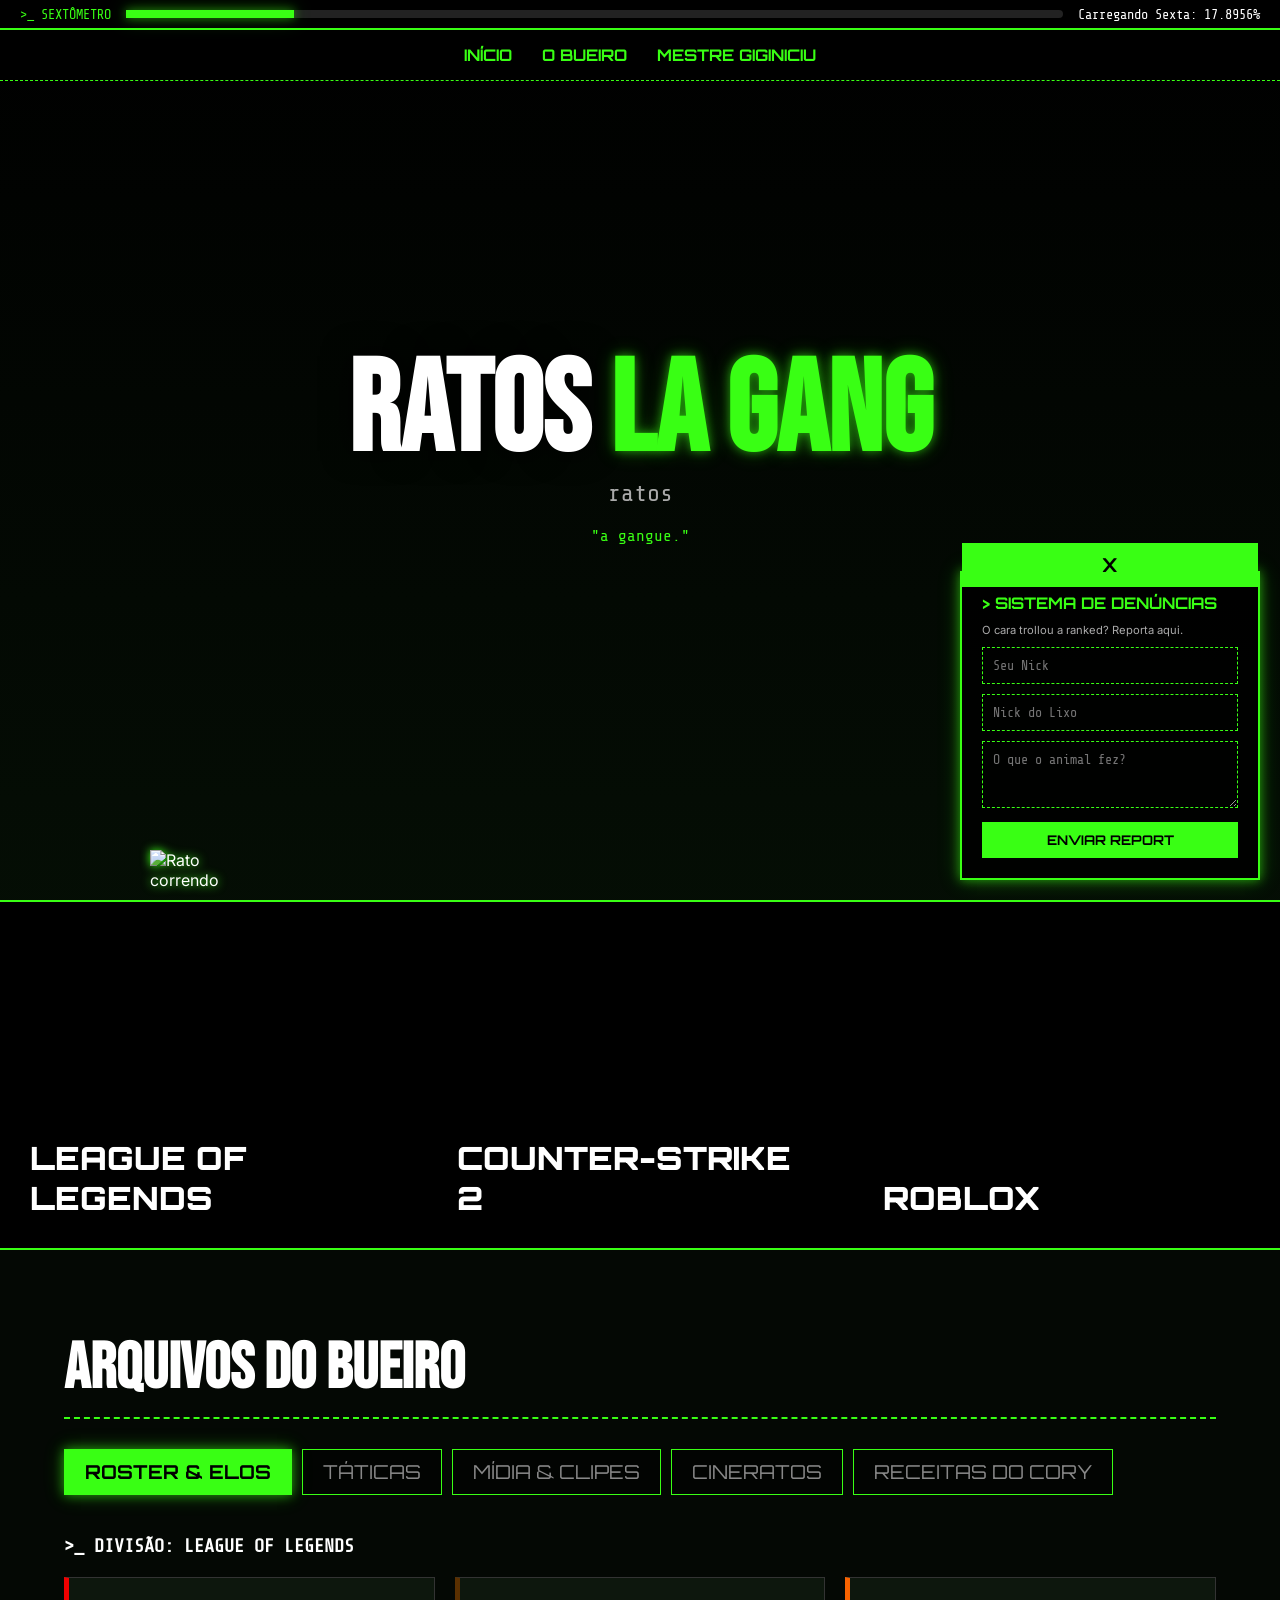
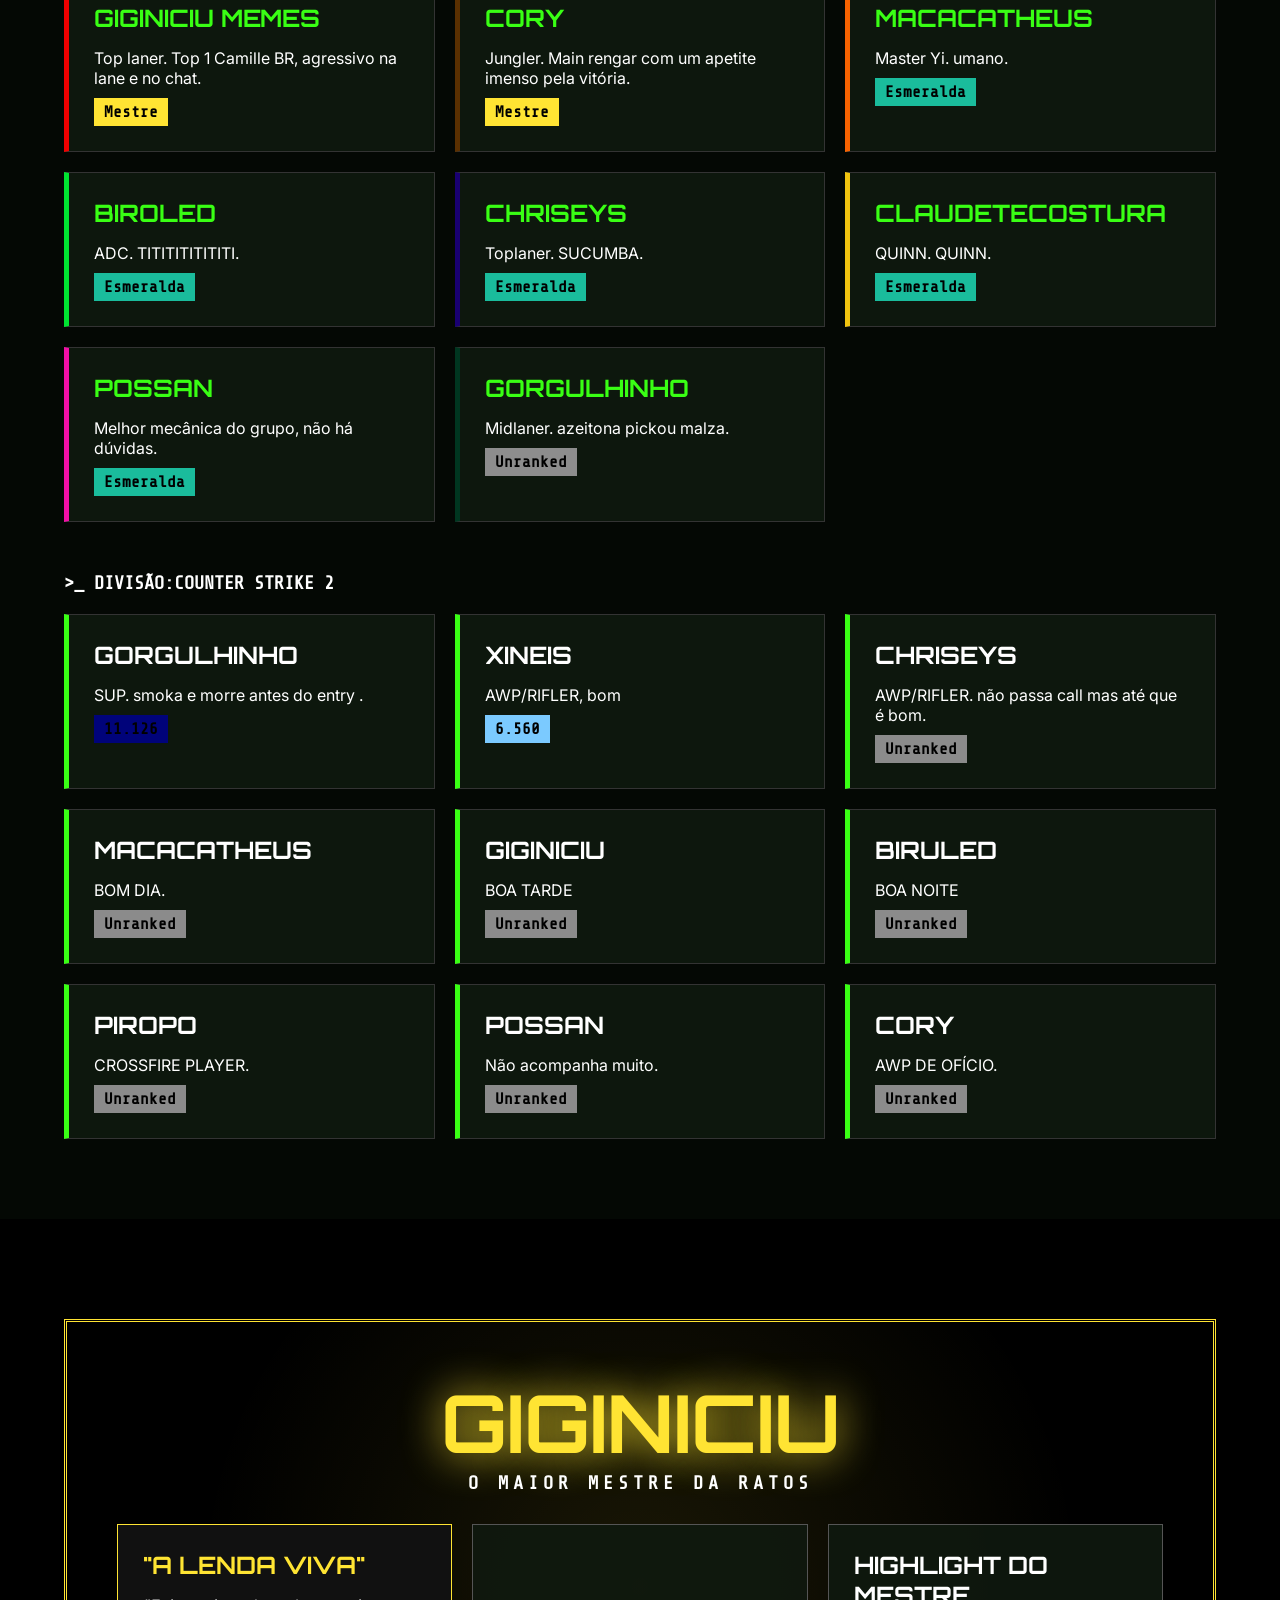
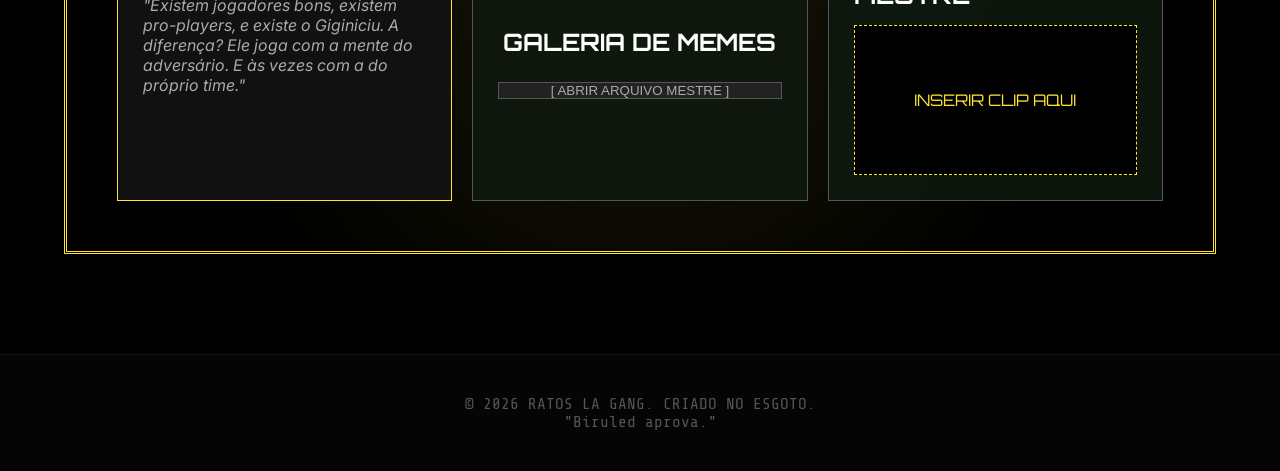
==== commit b3a7dfaf: "refactor: renomeando arquivos e pastas para padrao profissional" ====
--- a/index.html
+++ b/index.html
@@ -57,10 +57,10 @@
 
     <div class="tabs-menu">
       <button class="tab-btn active" onclick="carregarAbaDinamica('aba-roster', 'roster', event)">ROSTER & ELOS</button>
-      <button class="tab-btn" onclick="carregarAbaDinamica('aba-smokes', 'taticas', event)">TÁTICAS</button>
-      <button class="tab-btn" onclick="carregarAbaDinamica('aba-midia', 'midia', event)">MÍDIA & CLIPES</button>
-      <button class="tab-btn" onclick="carregarAbaDinamica('aba-cineratos', 'cineratos', event)">CINERATOS</button>
-      <button class="tab-btn" onclick="carregarAbaDinamica('aba-receitas', 'receitas', event)">RECEITAS DO CORY</button>
+      <button class="tab-btn" onclick="carregarAbaDinamica('aba-smokes', 'tactics', event)">TÁTICAS</button>
+      <button class="tab-btn" onclick="carregarAbaDinamica('aba-midia', 'media', event)">MÍDIA & CLIPES</button>
+      <button class="tab-btn" onclick="carregarAbaDinamica('aba-cineratos', 'movies', event)">CINERATOS</button>
+      <button class="tab-btn" onclick="carregarAbaDinamica('aba-receitas', 'recipes', event)">RECEITAS DO CORY</button>
     </div>
 
     <div id="conteudo-dinamico"></div></section>
@@ -116,7 +116,7 @@
   <img src="https://media.tenor.com/V9XG4Lp_SN0AAAAj/rat-dance.gif" class="rato-animado" id="rato-mascote"
     alt="Rato correndo">
 
-  <script src="./js/script.js" defer></script>
+  <script src="./js/main.js" defer></script>
 
 </body>
 
